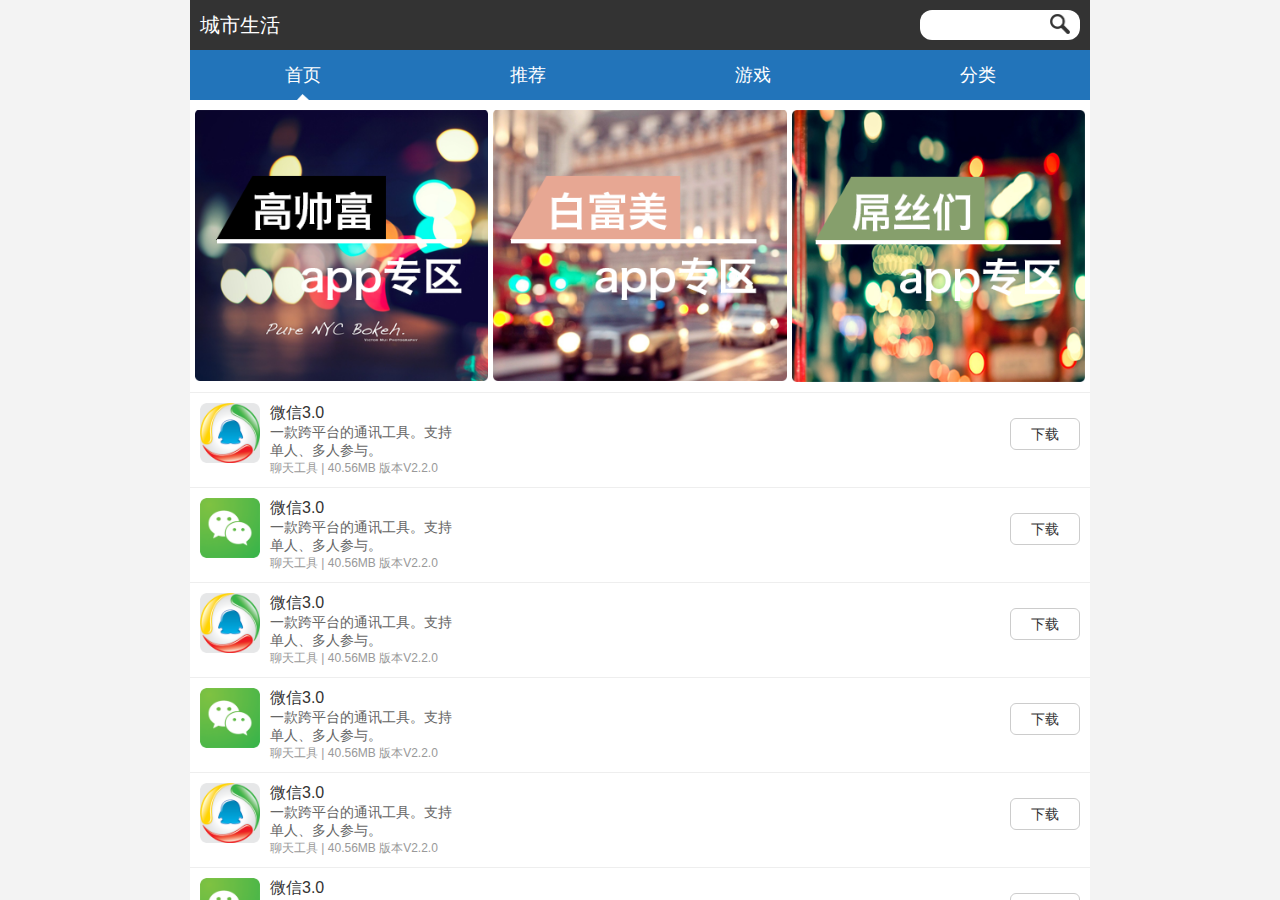
==== WebContent/jsp/app.html @ 8a96225a "add js and page" ====
<!DOCTYPE html>
<html>
  <head>
  	<meta charset="utf-8">
    <meta name="viewport" content="width=device-width,initial-scale=1.0,minimum-scale=1.0, maximum-scale=1.0,user-scalable=no">
    <link rel="stylesheet" href="../css/reset.css" />
    <link rel="stylesheet" href="../css/app.css" />
    <SCRIPT type="text/javascript" src="../js/jquery-1.7.2.min.js"></SCRIPT>
    <title>城市生活app</title>

  </head> 
  <body>
  	<div class="layout">
  		<div class="search-head">
  			<h4>城市生活</h4>
  			<div class="search-area">
  				<input type="text" />
  				<em class="search-ico"></em>
  			</div>
  		</div>
  		<div class="nav-head">
          <ul>
          	<li class="current"><a href="app.html">首页</a><em class="nav-corner"></em></li>
          	<li><a href="app-tuijian.html">推荐</a><em class="nav-corner"></em></li>
          	<li><a href="app-game.html">游戏</a><em class="nav-corner"></em></li>
          	<li><a href="app-down.html">分类</a><em class="nav-corner"></em></li>
          </ul>
  		</div>
      <div class="app-area">

    		<div class="banner-img">
    		  <div class="img-item">
             <img src="../img/app-img1.png" style="cursor: pointer;" onclick="$('#taocan_download').css('display','block');"/>
            </div>
            <div class="img-item">
             <img src="../img/app-img2.png" style="cursor: pointer;" onclick="$('#taocan_download').css('display','block');"/>
            </div>
            <div class="img-item">
             <img src="../img/app-img3.png" style="cursor: pointer;" onclick="$('#taocan_download').css('display','block');"/>
            </div>
    		</div>

      
    		<div class="app-item">
    			<img src="../img/app-app-img1.png" class="app-img-item" />
    			<div class="app-intro">
    				<p class="title">微信3.0</p>
    				<p class="intro">一款跨平台的通讯工具。支持单人、多人参与。</p>
    				<p class="file-mes">聊天工具 | 40.56MB 版本V2.2.0</p>
    			</div>
    			<a class="down-btn" href="javascript:void(0);" onclick="$('#gouwuche').css('display','block');">下载</a>
    		</div>
    		<div class="app-item">
    			<img src="../img/app-app-img2.png" class="app-img-item" />
    			<div class="app-intro">
    				<p class="title">微信3.0</p>
    				<p class="intro">一款跨平台的通讯工具。支持单人、多人参与。</p>
    				<p class="file-mes">聊天工具 | 40.56MB 版本V2.2.0</p>
    			</div>
    			<a class="down-btn" href="javascript:void(0);" onclick="$('#gouwuche').css('display','block');">下载</a>
    		</div>
    		<div class="app-item">
    			<img src="../img/app-app-img1.png" class="app-img-item" />
    			<div class="app-intro">
    				<p class="title">微信3.0</p>
    				<p class="intro">一款跨平台的通讯工具。支持单人、多人参与。</p>
    				<p class="file-mes">聊天工具 | 40.56MB 版本V2.2.0</p>
    			</div>
    			<a class="down-btn" href="javascript:void(0);" onclick="$('#gouwuche').css('display','block');">下载</a>
    		</div>
    		<div class="app-item">
    			<img src="../img/app-app-img2.png" class="app-img-item" />
    			<div class="app-intro">
    				<p class="title">微信3.0</p>
    				<p class="intro">一款跨平台的通讯工具。支持单人、多人参与。</p>
    				<p class="file-mes">聊天工具 | 40.56MB 版本V2.2.0</p>
    			</div>
    			<a class="down-btn" href="javascript:void(0);" onclick="$('#gouwuche').css('display','block');">下载</a>
    		</div>
    		<div class="app-item">
    			<img src="../img/app-app-img1.png" class="app-img-item" />
    			<div class="app-intro">
    				<p class="title">微信3.0</p>
    				<p class="intro">一款跨平台的通讯工具。支持单人、多人参与。</p>
    				<p class="file-mes">聊天工具 | 40.56MB 版本V2.2.0</p>
    			</div>
    			<a class="down-btn" href="javascript:void(0);" onclick="$('#gouwuche').css('display','block');">下载</a>
    		</div>
    		<div class="app-item">
    			<img src="../img/app-app-img2.png" class="app-img-item" />
    			<div class="app-intro">
    				<p class="title">微信3.0</p>
    				<p class="intro">一款跨平台的通讯工具。支持单人、多人参与。</p>
    				<p class="file-mes">聊天工具 | 40.56MB 版本V2.2.0</p>
    			</div>
    			<a class="down-btn" href="javascript:void(0);" onclick="$('#gouwuche').css('display','block');">下载</a>
    		</div>
      </div>
      <div class="down-area" style="display: none;" id="gouwuche">
        <div class="up-down-area">
          <em class="ud-ico"></em>
        </div>
        <div class="down-intro-area">
          <p class="intro">当前选中2项应用</p>
          <a class="down-btn" href="javascirpt:void(0);" onclick="$('#gouwuche').css('display','none');">一键下载</a>
        </div>
      </div>
  	</div>
<style type="text/css">
  

</style>
    <div class="theme-popover" style="display: none;" id="taocan_download">
      <div class="theme-poptit" onclick="$('#taocan_download').css('display','none');">
            <a href="#" title="关闭" class="close">×</a>
            <h2>套餐包下载</h2>
      </div>
      <div class="theme-popbod dform">
      
          <ul class="baolist">

             <li><img src="../img/app-app-img1.png" onclick="adddownload(this);" appid="1487"><br>微信</li>
             <li><img src="../img/app-app-img2.png" onclick="adddownload(this);" appid="1487"><br>QQ</li>
             <li><img src="../img/app-app-img1.png" onclick="adddownload(this);" appid="1487"><br>微信</li>
             <li><img src="../img/app-app-img2.png" onclick="adddownload(this);" appid="1487"><br>QQ</li>
             <li><img src="../img/app-app-img1.png" onclick="adddownload(this);" appid="1487"><br>微信</li>

          </ul>
          <input type="submit" class="dialog-btn" value="一键下载"  onclick="$('#taocan_download').css('display','none');"/>
       </div>
     </div>
  </body>
</html>
---- WebContent/css/app.css ----
.hide{display: none;}

:focus {
    outline: none !important;
}

.login-layout{background: #2274ba url(../img/login-bg.png) 0 0 no-repeat; height: 100%; background-size: 540px 420px; max-width: 900px; margin: 0 auto; min-height: 460px;}
.logo-area{padding: 80px 0 40px 0;}
.logo{display: block; margin: 0 auto; width: 300px; height: auto;}
.input-item,
.login-btn{display: block; width: 300px; margin: 20px auto; background: #48b2fd; border:0 none; height: 44px; line-height: normal; font-size: 16px; border-radius: 10px; box-sizing:border-box; padding: 10px;}
.input-item{background: #fff; color: #666; }
.login-btn{color: #fff;}

    .layout{max-width: 900px; margin: 0 auto; min-height: 600px;}
    .search-head{height: 50px; line-height: 50px; background: #333; overflow: hidden;}
    .search-head h4{font-size: 20px; color: #fff; padding-left: 10px; float: left;}
    .search-area{width: 120px; background: #fff; height: 30px; line-height:30px; border-radius: 12px; padding: 0 10px; padding-right: 30px; position: relative; float: right; margin: 10px;}
    .search-area input{display: block; height: 100%; width: 100%; border: 0 none; background: none;}
    .search-ico{display: block; position: absolute; top:4px; width: 20px; height: 20px; right: 10px; background: url(../img/app-search-ico.png) 0 0 no-repeat; background-size: 20px 20px;}

.nav-head{height: 50px; line-height: 50px; color: #fff; background: #2274ba; }
.nav-head li{float: left; width: 25%; height: 100%; position: relative; text-align:center;}
.nav-head li a{display: block; width: 100%; color: #fff; font-size: 18px;}
.nav-corner{display: none; position: absolute; bottom: 0px; left: 50%; margin-left: -6px; width: 12px; height: 6px;
background: url(../img/app-corner-ico.png) 0 0 no-repeat; background-size: 12px 6px;}
.nav-head li.current .nav-corner{display: block;}

.banner-img{overflow: hidden; border-bottom: 1px solid #eee; padding-right:5px;}
.img-item{float: left; width: 33.33%; padding: 10px 0 10px 5px; box-sizing:border-box;}
.img-item img{display: block; width: 100%; height: auto;}

.app-item{padding: 10px; border-bottom: 1px solid #eee; overflow: hidden; position: relative;}
.app-img-item{display: block; float: left; width: 60px; height: 60px; border-radius: 6px; margin-right: 10px;}
.app-intro{float: left; width: 190px;}
.app-intro .title{font-size: 16px; color: #333;}
.app-intro .intro{font-size: 14px; color: #666;}
.app-intro .file-mes{font-size: 12px; color: #999;}
.down-btn{position: absolute; bottom:10px; top:25px; right: 10px; height: 30px; line-height: 30px; background:#fff; border: 1px solid #ccc; font-size: 14px; color: #333; text-align: center; padding: 0 20px; border-radius: 6px;}


html,body{width: 100%; height: 100%;}
html{ background: #f3f3f3; }
body{overflow: auto;min-height: 500px; max-width: 900px; margin: 0 auto;}
.layout{height: 100%; padding-top: 100px; box-sizing:border-box; background: #fff;}

.search-head{margin-top: -100px;}

.app-area{height: 100%; overflow: auto; position: relative;}
.kinds-area{ height:100%; overflow: auto; position: relative;}

.ka-container{border-bottom: 1px solid #eee; overflow: hidden;}
.ka-item{float:left; width: 50%; height: 160px; padding:16px 0; box-sizing:border-box;}
.ka-container .ka-item:first-child{border-right: 1px solid #eee;}

.ka-item .ka-img{width: 100px; height: 100px; display: block; margin: 0 auto;}
.ka-item .title{font-size: 16px; text-align: center; color: #333; padding-top: 8px;}

/* 下载区域 */
.down-area{background: #2274ba; position: fixed; padding: 10px; box-sizing:border-box; width: 100%; left: 0; bottom: 0; box-shadow: 0 -4px 10px #ccc;}

.up-down-area{width: 40px; height: 40px; line-height:40px; background: #2274ba; border-radius: 20px; margin-top: -28px; text-align: center;}
.up-down-area .ud-ico{background: url(../img/app-up-ico.png) 0 0 no-repeat; background-size: 20px 12px; display: inline-block; width:20px; height: 12px;}
.down-intro-area{position: relative; margin-top: -4px; height: 32px; line-height: 32px;}
.down-intro-area .intro{font-size: 14px; color: #fff; font-weight: bold;}
.down-intro-area .down-btn{bottom: auto; top:0; right: 0; color: #ed6206; border: 1px solid #1261a4;}

/* 弹窗 */

  .theme-popover {
  z-index:9999;
  position:fixed;
  top:50%;
  left:50%;
  width:90%;
  margin:-180px 0 0 -45%;
  border-radius:5px;
  background-color:#fff;
  display:none;
  box-shadow: 0 0 10px #666;
  padding-bottom: 10px;
  
}
.theme-poptit {
  border-bottom:1px solid #ddd;
  padding:12px;
  position: relative;
}
.theme-poptit h2{
  font-size:15px;
  text-align:left;
}

.theme-poptit .close {
  font-size:20px;
  float:right;
  color:#999;
  margin-top:-4px;
  text-shadow:0 1px 0 #ddd;
  text-decoration:none;
}
.theme-poptit .close:hover {
  color:#444;
}

.baolist {width:90%; margin-left:5%; min-height:100px; max-height:160px; overflow:auto; border-radius:5px; background:#FFF;}
.baolist li { width:20%; float:left; text-align:center; font-size:12px; line-height:20px; height: auto; margin: 10px 0;}
.baolist li img { width:90%; border-radius:3px; margin-top:0px;}

.dialog-btn{display: block; width: 90%; margin: 0 auto; background: #2274ba; height: 36px; line-height: 36px; text-align: center; border: 0 none; color: #fff; font-size: 14px;}
@media screen and (max-width: 340px){
	.app-intro{float: left; width: 160px;}
	}
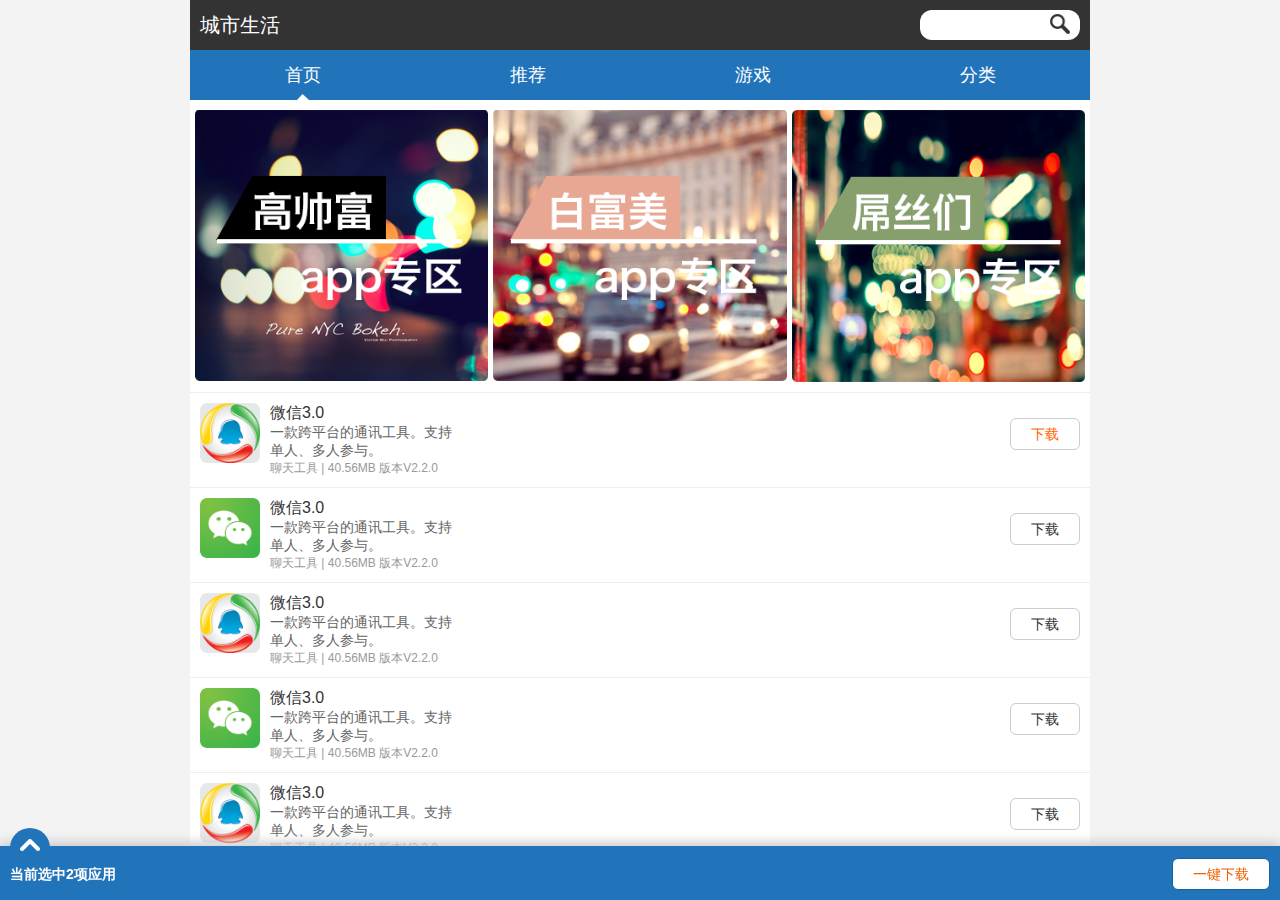
==== commit f5a3f4bb: "修改app页面结构2" ====
--- a/WebContent/jsp/app.html
+++ b/WebContent/jsp/app.html
@@ -27,90 +27,299 @@
           </ul>
   		</div>
       <div class="app-area">
-
-    		<div class="banner-img">
-    		  <div class="img-item">
-             <img src="../img/app-img1.png" style="cursor: pointer;" onclick="$('#taocan_download').css('display','block');"/>
-            </div>
-            <div class="img-item">
-             <img src="../img/app-img2.png" style="cursor: pointer;" onclick="$('#taocan_download').css('display','block');"/>
-            </div>
-            <div class="img-item">
-             <img src="../img/app-img3.png" style="cursor: pointer;" onclick="$('#taocan_download').css('display','block');"/>
-            </div>
-    		</div>
+        <!-- 首页app区域 -->
+        <div id="app-index" class="">
+
+      		<div class="banner-img">
+      		  <div class="img-item">
+               <img src="../img/app-img1.png" style="cursor: pointer;" onclick="$('#taocan_download').css('display','block');"/>
+              </div>
+              <div class="img-item">
+               <img src="../img/app-img2.png" style="cursor: pointer;" onclick="$('#taocan_download').css('display','block');"/>
+              </div>
+              <div class="img-item">
+               <img src="../img/app-img3.png" style="cursor: pointer;" onclick="$('#taocan_download').css('display','block');"/>
+              </div>
+      		</div>
+        
+      		<div class="app-item">
+      			<img src="../img/app-app-img1.png" class="app-img-item" />
+      			<div class="app-intro">
+      				<p class="title">微信3.0</p>
+      				<p class="intro">一款跨平台的通讯工具。支持单人、多人参与。</p>
+      				<p class="file-mes">聊天工具 | 40.56MB 版本V2.2.0</p>
+      			</div>
+      			<a class="down-btn checked" href="javascript:void(0);" onclick="$('#gouwuche').css('display','block');">下载</a>
+      		</div>
+      		<div class="app-item">
+      			<img src="../img/app-app-img2.png" class="app-img-item" />
+      			<div class="app-intro">
+      				<p class="title">微信3.0</p>
+      				<p class="intro">一款跨平台的通讯工具。支持单人、多人参与。</p>
+      				<p class="file-mes">聊天工具 | 40.56MB 版本V2.2.0</p>
+      			</div>
+      			<a class="down-btn" href="javascript:void(0);" onclick="$('#gouwuche').css('display','block');">下载</a>
+      		</div>
+      		<div class="app-item">
+      			<img src="../img/app-app-img1.png" class="app-img-item" />
+      			<div class="app-intro">
+      				<p class="title">微信3.0</p>
+      				<p class="intro">一款跨平台的通讯工具。支持单人、多人参与。</p>
+      				<p class="file-mes">聊天工具 | 40.56MB 版本V2.2.0</p>
+      			</div>
+      			<a class="down-btn" href="javascript:void(0);" onclick="$('#gouwuche').css('display','block');">下载</a>
+      		</div>
+      		<div class="app-item">
+      			<img src="../img/app-app-img2.png" class="app-img-item" />
+      			<div class="app-intro">
+      				<p class="title">微信3.0</p>
+      				<p class="intro">一款跨平台的通讯工具。支持单人、多人参与。</p>
+      				<p class="file-mes">聊天工具 | 40.56MB 版本V2.2.0</p>
+      			</div>
+      			<a class="down-btn" href="javascript:void(0);" onclick="$('#gouwuche').css('display','block');">下载</a>
+      		</div>
+      		<div class="app-item">
+      			<img src="../img/app-app-img1.png" class="app-img-item" />
+      			<div class="app-intro">
+      				<p class="title">微信3.0</p>
+      				<p class="intro">一款跨平台的通讯工具。支持单人、多人参与。</p>
+      				<p class="file-mes">聊天工具 | 40.56MB 版本V2.2.0</p>
+      			</div>
+      			<a class="down-btn" href="javascript:void(0);" onclick="$('#gouwuche').css('display','block');">下载</a>
+      		</div>
+      		<div class="app-item">
+      			<img src="../img/app-app-img2.png" class="app-img-item" />
+      			<div class="app-intro">
+      				<p class="title">微信3.0</p>
+      				<p class="intro">一款跨平台的通讯工具。支持单人、多人参与。</p>
+      				<p class="file-mes">聊天工具 | 40.56MB 版本V2.2.0</p>
+      			</div>
+      			<a class="down-btn" href="javascript:void(0);" onclick="$('#gouwuche').css('display','block');">下载</a>
+      		</div>
+
+        </div>
+        <!-- 推荐tab的 -->
+        <div id="app-recommend" class="hide">
+
+          <div class="app-item">
+            <img src="../img/app-app-img1.png" class="app-img-item" />
+            <div class="app-intro">
+              <p class="title">微信3.0</p>
+              <p class="intro">一款跨平台的通讯工具。支持单人、多人参与。</p>
+              <p class="file-mes">聊天工具 | 40.56MB 版本V2.2.0</p>
+            </div>
+            <a class="down-btn" href="">下载</a>
+          </div>
+          <div class="app-item">
+            <img src="../img/app-app-img2.png" class="app-img-item" />
+            <div class="app-intro">
+              <p class="title">微信3.0</p>
+              <p class="intro">一款跨平台的通讯工具。支持单人、多人参与。</p>
+              <p class="file-mes">聊天工具 | 40.56MB 版本V2.2.0</p>
+            </div>
+            <a class="down-btn" href="">下载</a>
+          </div>
+          <div class="app-item">
+            <img src="../img/app-app-img1.png" class="app-img-item" />
+            <div class="app-intro">
+              <p class="title">微信3.0</p>
+              <p class="intro">一款跨平台的通讯工具。支持单人、多人参与。</p>
+              <p class="file-mes">聊天工具 | 40.56MB 版本V2.2.0</p>
+            </div>
+            <a class="down-btn" href="">下载</a>
+          </div>
+          <div class="app-item">
+            <img src="../img/app-app-img2.png" class="app-img-item" />
+            <div class="app-intro">
+              <p class="title">微信3.0</p>
+              <p class="intro">一款跨平台的通讯工具。支持单人、多人参与。</p>
+              <p class="file-mes">聊天工具 | 40.56MB 版本V2.2.0</p>
+            </div>
+            <a class="down-btn" href="">下载</a>
+          </div>
+          <div class="app-item">
+            <img src="../img/app-app-img1.png" class="app-img-item" />
+            <div class="app-intro">
+              <p class="title">微信3.0</p>
+              <p class="intro">一款跨平台的通讯工具。支持单人、多人参与。</p>
+              <p class="file-mes">聊天工具 | 40.56MB 版本V2.2.0</p>
+            </div>
+            <a class="down-btn" href="">下载</a>
+          </div>
+          <div class="app-item">
+            <img src="../img/app-app-img2.png" class="app-img-item" />
+            <div class="app-intro">
+              <p class="title">微信3.0</p>
+              <p class="intro">一款跨平台的通讯工具。支持单人、多人参与。</p>
+              <p class="file-mes">聊天工具 | 40.56MB 版本V2.2.0</p>
+            </div>
+            <a class="down-btn" href="">下载</a>
+          </div>
+          <div class="app-item">
+            <img src="../img/app-app-img2.png" class="app-img-item" />
+            <div class="app-intro">
+              <p class="title">微信3.0</p>
+              <p class="intro">一款跨平台的通讯工具。支持单人、多人参与。</p>
+              <p class="file-mes">聊天工具 | 40.56MB 版本V2.2.0</p>
+            </div>
+            <a class="down-btn" href="">下载</a>
+          </div>
+
+        </div>
+        <!-- 游戏推荐区域 -->
+        <div id="app-game" class="hide">
+
+          <div class="app-item">
+            <img src="../img/app-app-img1.png" class="app-img-item" />
+            <div class="app-intro">
+              <p class="title">微信3.0</p>
+              <p class="intro">一款跨平台的通讯工具。支持单人、多人参与。</p>
+              <p class="file-mes">聊天工具 | 40.56MB 版本V2.2.0</p>
+            </div>
+            <a class="down-btn" href="">下载</a>
+          </div>
+          <div class="app-item">
+            <img src="../img/app-app-img2.png" class="app-img-item" />
+            <div class="app-intro">
+              <p class="title">微信3.0</p>
+              <p class="intro">一款跨平台的通讯工具。支持单人、多人参与。</p>
+              <p class="file-mes">聊天工具 | 40.56MB 版本V2.2.0</p>
+            </div>
+            <a class="down-btn" href="">下载</a>
+          </div>
+          <div class="app-item">
+            <img src="../img/app-app-img1.png" class="app-img-item" />
+            <div class="app-intro">
+              <p class="title">微信3.0</p>
+              <p class="intro">一款跨平台的通讯工具。支持单人、多人参与。</p>
+              <p class="file-mes">聊天工具 | 40.56MB 版本V2.2.0</p>
+            </div>
+            <a class="down-btn" href="">下载</a>
+          </div>
+          <div class="app-item">
+            <img src="../img/app-app-img2.png" class="app-img-item" />
+            <div class="app-intro">
+              <p class="title">微信3.0</p>
+              <p class="intro">一款跨平台的通讯工具。支持单人、多人参与。</p>
+              <p class="file-mes">聊天工具 | 40.56MB 版本V2.2.0</p>
+            </div>
+            <a class="down-btn" href="">下载</a>
+          </div>
+          <div class="app-item">
+            <img src="../img/app-app-img1.png" class="app-img-item" />
+            <div class="app-intro">
+              <p class="title">微信3.0</p>
+              <p class="intro">一款跨平台的通讯工具。支持单人、多人参与。</p>
+              <p class="file-mes">聊天工具 | 40.56MB 版本V2.2.0</p>
+            </div>
+            <a class="down-btn" href="">下载</a>
+          </div>
+          <div class="app-item">
+            <img src="../img/app-app-img2.png" class="app-img-item" />
+            <div class="app-intro">
+              <p class="title">微信3.0</p>
+              <p class="intro">一款跨平台的通讯工具。支持单人、多人参与。</p>
+              <p class="file-mes">聊天工具 | 40.56MB 版本V2.2.0</p>
+            </div>
+            <a class="down-btn" href="">下载</a>
+          </div>
+          <div class="app-item">
+            <img src="../img/app-app-img2.png" class="app-img-item" />
+            <div class="app-intro">
+              <p class="title">微信3.0</p>
+              <p class="intro">一款跨平台的通讯工具。支持单人、多人参与。</p>
+              <p class="file-mes">聊天工具 | 40.56MB 版本V2.2.0</p>
+            </div>
+            <a class="down-btn" href="">下载</a>
+          </div>
+
+        </div>
+        <!-- 分类 -->
+        <div id="app-classify" class="hide">
+
+          <div class="kinds-area">
+            <div class="middle-line"></div>
+            <div class="ka-container">
+              <div class="ka-item" style="">
+                <img src="../img/type-ico1.png" class="ka-img" />
+                <p class="title">社交</p>
+              </div>
+              <div class="ka-item">
+                <img src="../img/type-ico2.png" class="ka-img" />
+                <p class="title">工具</p>
+              </div>
+            </div>
+            <div class="ka-container">
+              <div class="ka-item">
+                <img src="../img/type-ico3.png" class="ka-img" />
+                <p class="title">视频</p>
+              </div>
+              <div class="ka-item">
+                <img src="../img/type-ico4.png" class="ka-img" />
+                <p class="title">音乐</p>
+              </div>
+            </div>
+            <div class="ka-container">
+              <div class="ka-item">
+                <img src="../img/type-ico5.png" class="ka-img" />
+                <p class="title">生活</p>
+              </div>
+              <div class="ka-item">
+                <img src="../img/type-ico6.png" class="ka-img" />
+                <p class="title">阅读</p>
+              </div>
+            </div>
+            <div class="ka-container">
+              <div class="ka-item">
+                <img src="../img/type-ico7.png" class="ka-img" />
+                <p class="title">系统</p>
+              </div>
+              <div class="ka-item">
+                <img src="../img/type-ico8.png" class="ka-img" />
+                <p class="title">安全</p>
+              </div>
+            </div>
+            <div class="ka-container">
+              <div class="ka-item">
+                <img src="../img/type-ico9.png" class="ka-img" />
+                <p class="title">美化</p>
+              </div>
+            </div>
+
+          </div>
+        </div>
+
+
+      </div>
 
       
-    		<div class="app-item">
-    			<img src="../img/app-app-img1.png" class="app-img-item" />
-    			<div class="app-intro">
-    				<p class="title">微信3.0</p>
-    				<p class="intro">一款跨平台的通讯工具。支持单人、多人参与。</p>
-    				<p class="file-mes">聊天工具 | 40.56MB 版本V2.2.0</p>
-    			</div>
-    			<a class="down-btn" href="javascript:void(0);" onclick="$('#gouwuche').css('display','block');">下载</a>
-    		</div>
-    		<div class="app-item">
-    			<img src="../img/app-app-img2.png" class="app-img-item" />
-    			<div class="app-intro">
-    				<p class="title">微信3.0</p>
-    				<p class="intro">一款跨平台的通讯工具。支持单人、多人参与。</p>
-    				<p class="file-mes">聊天工具 | 40.56MB 版本V2.2.0</p>
-    			</div>
-    			<a class="down-btn" href="javascript:void(0);" onclick="$('#gouwuche').css('display','block');">下载</a>
-    		</div>
-    		<div class="app-item">
-    			<img src="../img/app-app-img1.png" class="app-img-item" />
-    			<div class="app-intro">
-    				<p class="title">微信3.0</p>
-    				<p class="intro">一款跨平台的通讯工具。支持单人、多人参与。</p>
-    				<p class="file-mes">聊天工具 | 40.56MB 版本V2.2.0</p>
-    			</div>
-    			<a class="down-btn" href="javascript:void(0);" onclick="$('#gouwuche').css('display','block');">下载</a>
-    		</div>
-    		<div class="app-item">
-    			<img src="../img/app-app-img2.png" class="app-img-item" />
-    			<div class="app-intro">
-    				<p class="title">微信3.0</p>
-    				<p class="intro">一款跨平台的通讯工具。支持单人、多人参与。</p>
-    				<p class="file-mes">聊天工具 | 40.56MB 版本V2.2.0</p>
-    			</div>
-    			<a class="down-btn" href="javascript:void(0);" onclick="$('#gouwuche').css('display','block');">下载</a>
-    		</div>
-    		<div class="app-item">
-    			<img src="../img/app-app-img1.png" class="app-img-item" />
-    			<div class="app-intro">
-    				<p class="title">微信3.0</p>
-    				<p class="intro">一款跨平台的通讯工具。支持单人、多人参与。</p>
-    				<p class="file-mes">聊天工具 | 40.56MB 版本V2.2.0</p>
-    			</div>
-    			<a class="down-btn" href="javascript:void(0);" onclick="$('#gouwuche').css('display','block');">下载</a>
-    		</div>
-    		<div class="app-item">
-    			<img src="../img/app-app-img2.png" class="app-img-item" />
-    			<div class="app-intro">
-    				<p class="title">微信3.0</p>
-    				<p class="intro">一款跨平台的通讯工具。支持单人、多人参与。</p>
-    				<p class="file-mes">聊天工具 | 40.56MB 版本V2.2.0</p>
-    			</div>
-    			<a class="down-btn" href="javascript:void(0);" onclick="$('#gouwuche').css('display','block');">下载</a>
-    		</div>
+
+  	</div>
+
+    <!-- 底部下载 -->
+    <div class="down-area" style="display:;" id="gouwuche">
+      <div class="up-down-area">
+        <em class="ud-ico"></em>
+        <!-- 两个方向切换（上下） -->
+        <!-- <em class="ud-ico down"></em> -->
       </div>
-      <div class="down-area" style="display: none;" id="gouwuche">
-        <div class="up-down-area">
-          <em class="ud-ico"></em>
-        </div>
-        <div class="down-intro-area">
-          <p class="intro">当前选中2项应用</p>
-          <a class="down-btn" href="javascirpt:void(0);" onclick="$('#gouwuche').css('display','none');">一键下载</a>
-        </div>
+      <ul class="baolist hide" id="test-click">
+         <li><img src="../img/app-app-img1.png" onclick="adddownload(this);" appid="1487"><br>微信</li>
+         <li><img src="../img/app-app-img2.png" onclick="adddownload(this);" appid="1487"><br>QQ</li>
+         <li><img src="../img/app-app-img1.png" onclick="adddownload(this);" appid="1487"><br>微信</li>
+         <li><img src="../img/app-app-img2.png" onclick="adddownload(this);" appid="1487"><br>QQ</li>
+         <li><img src="../img/app-app-img1.png" onclick="adddownload(this);" appid="1487"><br>微信</li>
+         <li><img src="../img/app-app-img2.png" onclick="adddownload(this);" appid="1487"><br>QQ</li>
+         <li><img src="../img/app-app-img1.png" onclick="adddownload(this);" appid="1487"><br>微信</li>
+      </ul>
+      <div class="down-intro-area">
+        <p class="intro">当前选中2项应用</p>
+        <a class="down-btn" href="javascirpt:void(0);" onclick="$('#gouwuche').css('display','none');">一键下载</a>
       </div>
-  	</div>
-<style type="text/css">
-  
-
-</style>
-    <div class="theme-popover" style="display: none;" id="taocan_download">
+    </div>
+    
+    <!-- 首页推荐弹出窗 -->
+    <div class="theme-popover" id="taocan_download">
       <div class="theme-poptit" onclick="$('#taocan_download').css('display','none');">
             <a href="#" title="关闭" class="close">×</a>
             <h2>套餐包下载</h2>
@@ -130,4 +339,13 @@
        </div>
      </div>
   </body>
+  <script type="text/javascript">
+$('.up-down-area').on('click',function(){
+  $(this).find('em').toggleClass('down');
+  $('#test-click').toggleClass('hide');
+});
+$('.down-btn').on('click',function(){
+  $(this).toggleClass('checked');
+});
+  </script>
 </html>--- a/WebContent/css/app.css
+++ b/WebContent/css/app.css
@@ -12,7 +12,7 @@
 .input-item{background: #fff; color: #666; }
 .login-btn{color: #fff;}
 
-    .layout{max-width: 900px; margin: 0 auto; min-height: 600px;}
+    .layout{max-width: 900px; margin: 0 auto;}
     .search-head{height: 50px; line-height: 50px; background: #333; overflow: hidden;}
     .search-head h4{font-size: 20px; color: #fff; padding-left: 10px; float: left;}
     .search-area{width: 120px; background: #fff; height: 30px; line-height:30px; border-radius: 12px; padding: 0 10px; padding-right: 30px; position: relative; float: right; margin: 10px;}
@@ -40,14 +40,14 @@
 
 
 html,body{width: 100%; height: 100%;}
-html{ background: #f3f3f3; }
-body{overflow: auto;min-height: 500px; max-width: 900px; margin: 0 auto;}
+html{ background: #f3f3f3; overflow: hidden;}
+body{overflow: visible;min-height: 500px; max-width: 900px; margin: 0 auto;}
 .layout{height: 100%; padding-top: 100px; box-sizing:border-box; background: #fff;}
 
 .search-head{margin-top: -100px;}
 
 .app-area{height: 100%; overflow: auto; position: relative;}
-.kinds-area{ height:100%; overflow: auto; position: relative;}
+.kinds-area{ height:100%; /*overflow: auto; */position: relative;}
 
 .ka-container{border-bottom: 1px solid #eee; overflow: hidden;}
 .ka-item{float:left; width: 50%; height: 160px; padding:16px 0; box-sizing:border-box;}
@@ -61,6 +61,7 @@
 
 .up-down-area{width: 40px; height: 40px; line-height:40px; background: #2274ba; border-radius: 20px; margin-top: -28px; text-align: center;}
 .up-down-area .ud-ico{background: url(../img/app-up-ico.png) 0 0 no-repeat; background-size: 20px 12px; display: inline-block; width:20px; height: 12px;}
+.up-down-area .ud-ico.down{background: url(../img/app-down-ico.png) 0 0 no-repeat; background-size: 20px 12px;}
 .down-intro-area{position: relative; margin-top: -4px; height: 32px; line-height: 32px;}
 .down-intro-area .intro{font-size: 14px; color: #fff; font-weight: bold;}
 .down-intro-area .down-btn{bottom: auto; top:0; right: 0; color: #ed6206; border: 1px solid #1261a4;}
@@ -110,4 +111,12 @@
 .dialog-btn{display: block; width: 90%; margin: 0 auto; background: #2274ba; height: 36px; line-height: 36px; text-align: center; border: 0 none; color: #fff; font-size: 14px;}
 @media screen and (max-width: 340px){
 	.app-intro{float: left; width: 160px;}
-	}+	}
+
+/* 后续补充 */
+.up-down-area{margin-bottom: -10px;}
+.down-area .baolist{width: 100%; margin:0; margin-bottom: 10px;}
+.baolist li{margin: 10px 0 0;}
+
+.down-btn.checked{color: #ff6600;}
+
